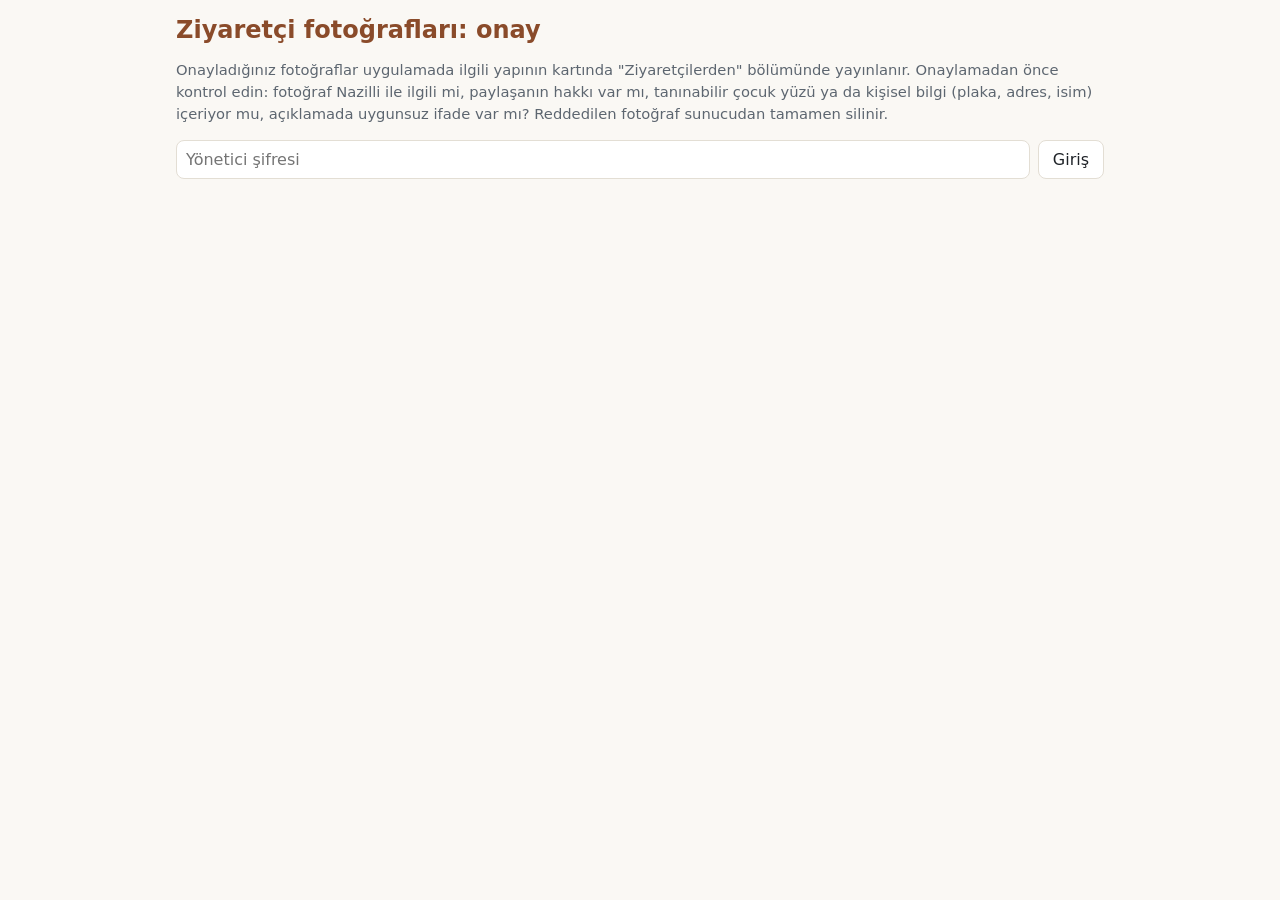
==== yonetici.html @ 503bf4dd "Giriş sayfası, kullanım kılavuzu, Hakkında ve onaylı ziyaretçi fotoğrafı paylaşımı Co-Authored-By: C" ====
<!doctype html>
<html lang="tr">
<head>
<meta charset="utf-8">
<meta name="viewport" content="width=device-width,initial-scale=1">
<meta name="robots" content="noindex">
<title>Fotoğraf Onayı</title>
<style>
:root{--bg:#faf8f4;--fg:#1f2328;--muted:#5d6670;--card:#fff;--line:#e3ded4;--accent:#8a4b2a;--ok:#2e7d32;--no:#b03a2e}
@media (prefers-color-scheme:dark){:root{--bg:#15181c;--fg:#e9ecef;--muted:#9aa4ae;--card:#1e2329;--line:#2f363e;--accent:#e0a37e}}
*{box-sizing:border-box}
body{margin:0;font-family:system-ui,-apple-system,"Segoe UI",Roboto,sans-serif;background:var(--bg);color:var(--fg)}
main{max-width:960px;margin:0 auto;padding:16px}
h1{color:var(--accent);font-size:1.5rem;margin:0 0 4px}
h2{font-size:1.15rem;margin:22px 0 8px}
.aciklama{color:var(--muted);font-size:.92rem;line-height:1.5}
.giris{display:flex;gap:8px;flex-wrap:wrap;margin:12px 0}
input,select,textarea{padding:9px;border:1px solid var(--line);border-radius:8px;background:var(--card);color:var(--fg);font:inherit;width:100%}
.giris input{flex:1;min-width:200px;width:auto}
button{padding:9px 14px;border-radius:8px;border:1px solid var(--line);background:var(--card);color:var(--fg);font:inherit;cursor:pointer}
button.onay{background:var(--ok);color:#fff;border-color:var(--ok)}
button.ret{background:var(--no);color:#fff;border-color:var(--no)}
.liste{display:grid;grid-template-columns:repeat(auto-fill,minmax(280px,1fr));gap:12px}
.kart{border:1px solid var(--line);background:var(--card);border-radius:12px;overflow:hidden}
.kart img{width:100%;max-height:260px;object-fit:contain;background:#0001;display:block;cursor:zoom-in}
.kart .ic{padding:10px;display:grid;gap:7px;font-size:.9rem}
.kart .meta{color:var(--muted);font-size:.82rem}
.kart .dugmeler{display:flex;gap:8px}
.kart .dugmeler button{flex:1}
.durum{font-weight:600;min-height:1.4em}
.bos{color:var(--muted)}
</style>
</head>
<body>
<main>
  <h1>Ziyaretçi fotoğrafları: onay</h1>
  <p class="aciklama">Onayladığınız fotoğraflar uygulamada ilgili yapının kartında "Ziyaretçilerden" bölümünde yayınlanır. Onaylamadan önce kontrol edin: fotoğraf Nazilli ile ilgili mi, paylaşanın hakkı var mı, tanınabilir çocuk yüzü ya da kişisel bilgi (plaka, adres, isim) içeriyor mu, açıklamada uygunsuz ifade var mı? Reddedilen fotoğraf sunucudan tamamen silinir.</p>
  <form class="giris" id="girisForm">
    <input id="sifre" type="password" autocomplete="current-password" placeholder="Yönetici şifresi" aria-label="Yönetici şifresi">
    <button type="submit">Giriş</button>
    <button type="button" id="cikis" hidden>Çıkış</button>
  </form>
  <p class="durum" id="durum" role="status" aria-live="polite"></p>
  <section id="panel" hidden>
    <h2>Onay bekleyenler (<span id="nBekleyen">0</span>)</h2>
    <div class="liste" id="bekleyen"></div>
    <h2>Yayında (<span id="nOnayli">0</span>)</h2>
    <div class="liste" id="onayli"></div>
  </section>
</main>
<script src="veri.js"></script>
<script>
(function () {
  'use strict';
  const D = window.KN_VERI;
  const $ = s => document.querySelector(s);
  const esc = s => String(s ?? '').replace(/[&<>"]/g, c => ({ '&': '&amp;', '<': '&lt;', '>': '&gt;', '"': '&quot;' }[c]));
  let SUNUCU = 'https://nazli-nine.cyamaner.workers.dev';
  try { SUNUCU = (JSON.parse(localStorage.getItem('kn_sohbet') || '{}').sunucu || SUNUCU).replace(/\/+$/, ''); } catch (e) { /* */ }
  let sifre = '';
  try { sifre = sessionStorage.getItem('kn_yonetici') || ''; } catch (e) { /* */ }
  const yapiAd = id => (D.yapilar.find(y => y.id === id) || {}).ad || 'Yapı seçilmemiş';
  const secenekler = sec => '<option value="">(yapı seçilmemiş)</option>' + D.yapilar.map(y => `<option value="${esc(y.id)}" ${y.id === sec ? 'selected' : ''}>${esc(y.ad)}</option>`).join('');
  const durum = t => { $('#durum').textContent = t; };
  async function istek(yol, secenek = {}) {
    const r = await fetch(SUNUCU + yol, { ...secenek, headers: { ...(secenek.headers || {}), authorization: 'Bearer ' + sifre } });
    if (r.status === 401) { cikis(); throw new Error('Şifre yanlış'); }
    if (!r.ok) throw new Error((await r.json().catch(() => ({}))).hata || 'Sunucu hatası ' + r.status);
    return r;
  }
  const adresler = [];
  async function resimYukle(img, id) {
    try { const b = await (await istek('/yonetici/resim/' + encodeURIComponent(id))).blob(); const u = URL.createObjectURL(b); adresler.push(u); img.src = u; }
    catch (e) { img.alt = 'Resim yüklenemedi'; }
  }
  function kart(f, yayinda) {
    const d = document.createElement('div'); d.className = 'kart';
    d.innerHTML = `<img alt="Gönderilen fotoğraf">
      <div class="ic">
        <div class="meta">Gönderildi: ${esc(new Date(f.tarih).toLocaleString('tr-TR'))}${f.onay ? ' · Onay: ' + esc(new Date(f.onay).toLocaleDateString('tr-TR')) : ''}</div>
        <div><b>Paylaşan:</b> ${esc(f.ad || 'İsimsiz katkıcı')} · <b>Sahibi:</b> ${esc(f.sahip || '—')}</div>
        <label>Yapı <select data-a="yapi">${secenekler(f.yapi)}</select></label>
        <label>Yıl <input data-a="yil" maxlength="30" value="${esc(f.yil)}"></label>
        <label>Açıklama <textarea data-a="aciklama" maxlength="220" rows="2">${esc(f.aciklama)}</textarea></label>
        <div class="dugmeler">${yayinda
          ? '<button class="onay" data-k="onay">Kaydet</button><button class="ret" data-k="kaldir">Yayından kaldır</button>'
          : '<button class="onay" data-k="onay">Onayla</button><button class="ret" data-k="ret">Reddet</button>'}</div>
      </div>`;
    resimYukle(d.querySelector('img'), f.id);
    d.querySelector('img').onclick = e => window.open(e.target.src, '_blank', 'noopener');
    d.querySelectorAll('[data-k]').forEach(b => b.onclick = async () => {
      const karar = b.dataset.k;
      if (karar !== 'onay' && !confirm('Bu fotoğraf sunucudan tamamen silinecek. Emin misiniz?')) return;
      const g = { id: f.id, karar };
      d.querySelectorAll('[data-a]').forEach(x => { g[x.dataset.a] = x.value; });
      try {
        await istek('/yonetici/karar', { method: 'POST', headers: { 'content-type': 'application/json' }, body: JSON.stringify(g) });
        durum(karar === 'onay' ? (yayinda ? 'Kaydedildi.' : 'Onaylandı; birkaç dakika içinde uygulamada görünür.') : 'Silindi.');
        yukle();
      } catch (e) { durum(e.message); }
    });
    return d;
  }
  async function yukle() {
    adresler.splice(0).forEach(u => URL.revokeObjectURL(u));
    try {
      const l = await (await istek('/yonetici/liste')).json();
      $('#panel').hidden = false; $('#cikis').hidden = false;
      $('#nBekleyen').textContent = l.bekleyen.length; $('#nOnayli').textContent = l.onayli.length;
      $('#bekleyen').replaceChildren(...(l.bekleyen.length ? l.bekleyen.map(f => kart(f, false)) : [Object.assign(document.createElement('p'), { className: 'bos', textContent: 'Onay bekleyen fotoğraf yok.' })]));
      $('#onayli').replaceChildren(...(l.onayli.length ? l.onayli.map(f => kart(f, true)) : [Object.assign(document.createElement('p'), { className: 'bos', textContent: 'Yayında fotoğraf yok.' })]));
    } catch (e) { durum(e.message); }
  }
  function cikis() { sifre = ''; try { sessionStorage.removeItem('kn_yonetici'); } catch (e) { /* */ } $('#panel').hidden = true; $('#cikis').hidden = true; }
  $('#girisForm').onsubmit = e => { e.preventDefault(); sifre = $('#sifre').value; $('#sifre').value = ''; try { sessionStorage.setItem('kn_yonetici', sifre); } catch (er) { /* */ } durum('Yükleniyor…'); yukle().then(() => { if (sifre) durum(''); }); };
  $('#cikis').onclick = () => { cikis(); durum('Çıkış yapıldı.'); };
  if (sifre) yukle();
})();
</script>
</body>
</html>
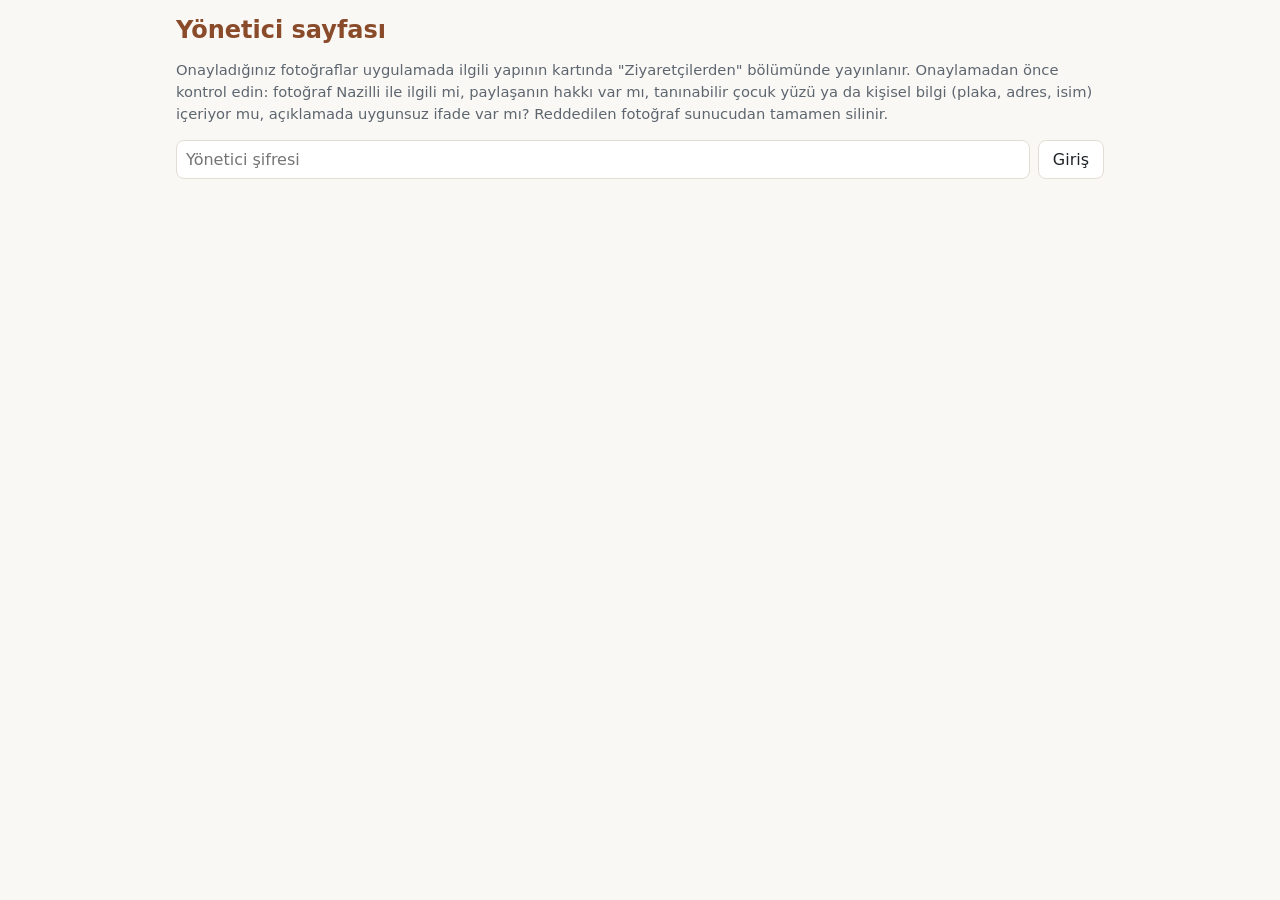
==== commit f581e061: "Hata bildirme özelliği: kart ve ayarlarda form, dedektif notunu projeye gönderme, yönetici sayfasınd" ====
--- a/yonetici.html
+++ b/yonetici.html
@@ -4,7 +4,7 @@
 <meta charset="utf-8">
 <meta name="viewport" content="width=device-width,initial-scale=1">
 <meta name="robots" content="noindex">
-<title>Fotoğraf Onayı</title>
+<title>Yönetici Sayfası</title>
 <style>
 :root{--bg:#faf8f4;--fg:#1f2328;--muted:#5d6670;--card:#fff;--line:#e3ded4;--accent:#8a4b2a;--ok:#2e7d32;--no:#b03a2e}
 @media (prefers-color-scheme:dark){:root{--bg:#15181c;--fg:#e9ecef;--muted:#9aa4ae;--card:#1e2329;--line:#2f363e;--accent:#e0a37e}}
@@ -29,11 +29,15 @@
 .kart .dugmeler button{flex:1}
 .durum{font-weight:600;min-height:1.4em}
 .bos{color:var(--muted)}
+.bildirimler{display:grid;gap:10px}
+.bildirimler .kart .ic{gap:5px}
+.etiket{display:inline-block;padding:2px 8px;border-radius:99px;background:var(--accent);color:#fff;font-size:.78rem;font-weight:600}
+.metin{white-space:pre-wrap;line-height:1.45}
 </style>
 </head>
 <body>
 <main>
-  <h1>Ziyaretçi fotoğrafları: onay</h1>
+  <h1>Yönetici sayfası</h1>
   <p class="aciklama">Onayladığınız fotoğraflar uygulamada ilgili yapının kartında "Ziyaretçilerden" bölümünde yayınlanır. Onaylamadan önce kontrol edin: fotoğraf Nazilli ile ilgili mi, paylaşanın hakkı var mı, tanınabilir çocuk yüzü ya da kişisel bilgi (plaka, adres, isim) içeriyor mu, açıklamada uygunsuz ifade var mı? Reddedilen fotoğraf sunucudan tamamen silinir.</p>
   <form class="giris" id="girisForm">
     <input id="sifre" type="password" autocomplete="current-password" placeholder="Yönetici şifresi" aria-label="Yönetici şifresi">
@@ -42,6 +46,9 @@
   </form>
   <p class="durum" id="durum" role="status" aria-live="polite"></p>
   <section id="panel" hidden>
+    <h2>Hata bildirimleri (<span id="nDuzeltme">0</span>)</h2>
+    <p class="aciklama">Ziyaretçilerin "Hata bildir" ile gönderdikleri. Bilgiyi kaynaklardan doğrulayıp veriyi düzelttikten sonra "Çözüldü" ile listeden kaldırın.</p>
+    <div class="bildirimler" id="duzeltmeler"></div>
     <h2>Onay bekleyenler (<span id="nBekleyen">0</span>)</h2>
     <div class="liste" id="bekleyen"></div>
     <h2>Yayında (<span id="nOnayli">0</span>)</h2>
@@ -69,6 +76,9 @@
     return r;
   }
   const adresler = [];
+  let islenen = {};
+  try { islenen = JSON.parse(sessionStorage.getItem('kn_islenen') || '{}'); } catch (e) { /* */ }
+  const gizli = (f, liste) => { const k = islenen[f.id]; if (!k || Date.now() - k.zaman > 180000) return false; return liste === 'bekleyen' || k.karar !== 'onay'; };
   async function resimYukle(img, id) {
     try { const b = await (await istek('/yonetici/resim/' + encodeURIComponent(id))).blob(); const u = URL.createObjectURL(b); adresler.push(u); img.src = u; }
     catch (e) { img.alt = 'Resim yüklenemedi'; }
@@ -90,21 +100,67 @@
     d.querySelector('img').onclick = e => window.open(e.target.src, '_blank', 'noopener');
     d.querySelectorAll('[data-k]').forEach(b => b.onclick = async () => {
       const karar = b.dataset.k;
-      if (karar !== 'onay' && !confirm('Bu fotoğraf sunucudan tamamen silinecek. Emin misiniz?')) return;
+      // Silme iki adımlı: ilk dokunuşta onay istenir (bazı tarayıcılar confirm() penceresini göstermiyor)
+      if (karar !== 'onay' && !b.dataset.emin) {
+        b.dataset.emin = '1'; const eski = b.textContent; b.textContent = 'Emin misiniz? Silmek için tekrar dokunun';
+        setTimeout(() => { if (b.isConnected) { delete b.dataset.emin; b.textContent = eski; } }, 5000);
+        return;
+      }
+      d.querySelectorAll('button').forEach(x => { x.disabled = true; });
       const g = { id: f.id, karar };
       d.querySelectorAll('[data-a]').forEach(x => { g[x.dataset.a] = x.value; });
       try {
         await istek('/yonetici/karar', { method: 'POST', headers: { 'content-type': 'application/json' }, body: JSON.stringify(g) });
         durum(karar === 'onay' ? (yayinda ? 'Kaydedildi.' : 'Onaylandı; birkaç dakika içinde uygulamada görünür.') : 'Silindi.');
+        // Sunucudaki liste bir dakikaya kadar eski kaydı göstermeye devam edebilir; işlenenleri bir süre gizle
+        islenen[f.id] = { karar, zaman: Date.now() }; try { sessionStorage.setItem('kn_islenen', JSON.stringify(islenen)); } catch (er) { /* */ }
         yukle();
-      } catch (e) { durum(e.message); }
+      } catch (e) { durum('İşlem yapılamadı: ' + e.message); d.querySelectorAll('button').forEach(x => { x.disabled = false; }); }
     });
     return d;
   }
+  const TURLER = { konum: 'Konum yanlış', bilgi: 'Bilgi yanlış / eksik', durum: 'Durumu farklı', foto: 'Fotoğraf yanlış', diger: 'Diğer' };
+  function bildirimKart(b) {
+    const d = document.createElement('div'); d.className = 'kart';
+    const konum = b.lat != null ? `<div><b>Önerilen konum:</b> ${esc(b.lat)}, ${esc(b.lon)}${b.dogruluk ? ' (±' + esc(b.dogruluk) + ' m, telefon konumu)' : ' (haritada işaretlenmiş)'} ·
+        <a href="https://www.openstreetmap.org/?mlat=${encodeURIComponent(b.lat)}&mlon=${encodeURIComponent(b.lon)}#map=19/${encodeURIComponent(b.lat)}/${encodeURIComponent(b.lon)}" target="_blank" rel="noopener">Haritada aç</a></div>` : '';
+    d.innerHTML = `<div class="ic">
+        <div><span class="etiket">${esc(TURLER[b.tur] || b.tur)}</span> <b>${esc(b.yapi ? b.yapi + ' · ' + yapiAd(b.yapi) : 'Genel')}</b></div>
+        <div class="metin">${esc(b.metin)}</div>
+        ${b.kaynak ? `<div><b>Kaynak:</b> ${esc(b.kaynak)}</div>` : ''}${konum}
+        ${b.iletisim ? `<div><b>İletişim:</b> ${esc(b.iletisim)}</div>` : ''}
+        <div class="meta">${esc(new Date(b.tarih).toLocaleString('tr-TR'))} · Kayıt ${esc(b.id)}</div>
+        <div class="dugmeler"><button class="ret" data-k="coz">Çözüldü (listeden kaldır)</button></div>
+      </div>`;
+    const btn = d.querySelector('[data-k]');
+    btn.onclick = async () => {
+      if (!btn.dataset.emin) {
+        btn.dataset.emin = '1'; const eski = btn.textContent; btn.textContent = 'Emin misiniz? Kaldırmak için tekrar dokunun';
+        setTimeout(() => { if (btn.isConnected) { delete btn.dataset.emin; btn.textContent = eski; } }, 5000);
+        return;
+      }
+      btn.disabled = true;
+      try {
+        await istek('/yonetici/duzeltme-sil', { method: 'POST', headers: { 'content-type': 'application/json' }, body: JSON.stringify({ id: b.id }) });
+        islenen[b.id] = { karar: 'ret', zaman: Date.now() }; try { sessionStorage.setItem('kn_islenen', JSON.stringify(islenen)); } catch (er) { /* */ }
+        durum('Bildirim kaldırıldı.'); yukle();
+      } catch (e) { durum('İşlem yapılamadı: ' + e.message); btn.disabled = false; }
+    };
+    return d;
+  }
+  async function bildirimleriYukle() {
+    try {
+      const l = (await (await istek('/yonetici/duzeltmeler')).json()).filter(b => !gizli(b, 'bekleyen'));
+      $('#nDuzeltme').textContent = l.length;
+      $('#duzeltmeler').replaceChildren(...(l.length ? l.map(bildirimKart) : [Object.assign(document.createElement('p'), { className: 'bos', textContent: 'Bekleyen hata bildirimi yok.' })]));
+    } catch (e) { $('#duzeltmeler').textContent = 'Bildirimler yüklenemedi: ' + e.message; }
+  }
   async function yukle() {
+    bildirimleriYukle();
     adresler.splice(0).forEach(u => URL.revokeObjectURL(u));
     try {
       const l = await (await istek('/yonetici/liste')).json();
+      l.bekleyen = l.bekleyen.filter(f => !gizli(f, 'bekleyen')); l.onayli = l.onayli.filter(f => !gizli(f, 'onayli'));
       $('#panel').hidden = false; $('#cikis').hidden = false;
       $('#nBekleyen').textContent = l.bekleyen.length; $('#nOnayli').textContent = l.onayli.length;
       $('#bekleyen').replaceChildren(...(l.bekleyen.length ? l.bekleyen.map(f => kart(f, false)) : [Object.assign(document.createElement('p'), { className: 'bos', textContent: 'Onay bekleyen fotoğraf yok.' })]));
